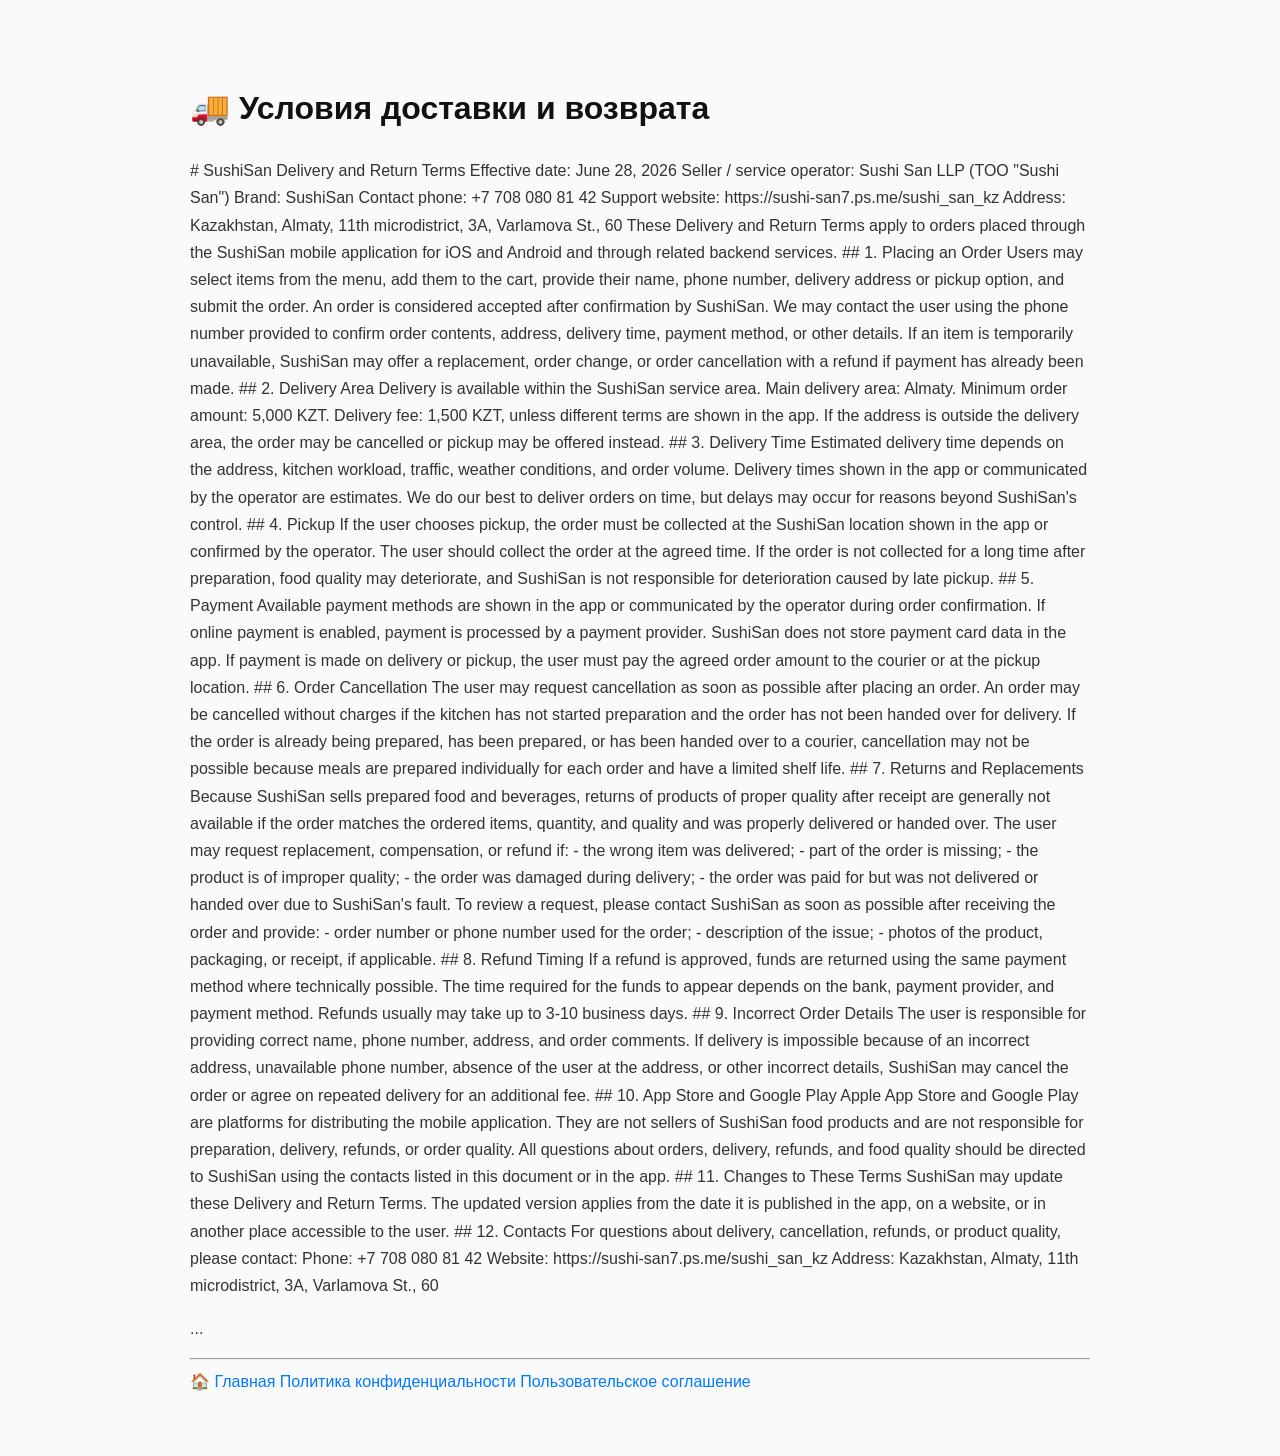
==== en/delivery.html @ b83c92fd "delivery.html" ====
<!DOCTYPE html>
<html lang="ru">
<head>
    <meta charset="UTF-8">
    <meta name="viewport" content="width=device-width, initial-scale=1.0">
    <title>Доставка и возврат | SushiSan</title>
    <link rel="stylesheet" href="../style.css">
</head>

<body>

<div class="container">

    <h1>🚚 Условия доставки и возврата</h1>

   # SushiSan Delivery and Return Terms

Effective date: June 28, 2026

Seller / service operator: Sushi San LLP (TOO "Sushi San")  
Brand: SushiSan  
Contact phone: +7 708 080 81 42  
Support website: https://sushi-san7.ps.me/sushi_san_kz  
Address: Kazakhstan, Almaty, 11th microdistrict, 3A, Varlamova St., 60

These Delivery and Return Terms apply to orders placed through the SushiSan mobile application for iOS and Android and through related backend services.

## 1. Placing an Order

Users may select items from the menu, add them to the cart, provide their name, phone number, delivery address or pickup option, and submit the order.

An order is considered accepted after confirmation by SushiSan. We may contact the user using the phone number provided to confirm order contents, address, delivery time, payment method, or other details.

If an item is temporarily unavailable, SushiSan may offer a replacement, order change, or order cancellation with a refund if payment has already been made.

## 2. Delivery Area

Delivery is available within the SushiSan service area.

Main delivery area: Almaty.  
Minimum order amount: 5,000 KZT.  
Delivery fee: 1,500 KZT, unless different terms are shown in the app.

If the address is outside the delivery area, the order may be cancelled or pickup may be offered instead.

## 3. Delivery Time

Estimated delivery time depends on the address, kitchen workload, traffic, weather conditions, and order volume.

Delivery times shown in the app or communicated by the operator are estimates. We do our best to deliver orders on time, but delays may occur for reasons beyond SushiSan's control.

## 4. Pickup

If the user chooses pickup, the order must be collected at the SushiSan location shown in the app or confirmed by the operator.

The user should collect the order at the agreed time. If the order is not collected for a long time after preparation, food quality may deteriorate, and SushiSan is not responsible for deterioration caused by late pickup.

## 5. Payment

Available payment methods are shown in the app or communicated by the operator during order confirmation.

If online payment is enabled, payment is processed by a payment provider. SushiSan does not store payment card data in the app.

If payment is made on delivery or pickup, the user must pay the agreed order amount to the courier or at the pickup location.

## 6. Order Cancellation

The user may request cancellation as soon as possible after placing an order.

An order may be cancelled without charges if the kitchen has not started preparation and the order has not been handed over for delivery.

If the order is already being prepared, has been prepared, or has been handed over to a courier, cancellation may not be possible because meals are prepared individually for each order and have a limited shelf life.

## 7. Returns and Replacements

Because SushiSan sells prepared food and beverages, returns of products of proper quality after receipt are generally not available if the order matches the ordered items, quantity, and quality and was properly delivered or handed over.

The user may request replacement, compensation, or refund if:

- the wrong item was delivered;
- part of the order is missing;
- the product is of improper quality;
- the order was damaged during delivery;
- the order was paid for but was not delivered or handed over due to SushiSan's fault.

To review a request, please contact SushiSan as soon as possible after receiving the order and provide:

- order number or phone number used for the order;
- description of the issue;
- photos of the product, packaging, or receipt, if applicable.

## 8. Refund Timing

If a refund is approved, funds are returned using the same payment method where technically possible.

The time required for the funds to appear depends on the bank, payment provider, and payment method. Refunds usually may take up to 3-10 business days.

## 9. Incorrect Order Details

The user is responsible for providing correct name, phone number, address, and order comments.

If delivery is impossible because of an incorrect address, unavailable phone number, absence of the user at the address, or other incorrect details, SushiSan may cancel the order or agree on repeated delivery for an additional fee.

## 10. App Store and Google Play

Apple App Store and Google Play are platforms for distributing the mobile application. They are not sellers of SushiSan food products and are not responsible for preparation, delivery, refunds, or order quality.

All questions about orders, delivery, refunds, and food quality should be directed to SushiSan using the contacts listed in this document or in the app.

## 11. Changes to These Terms

SushiSan may update these Delivery and Return Terms. The updated version applies from the date it is published in the app, on a website, or in another place accessible to the user.

## 12. Contacts

For questions about delivery, cancellation, refunds, or product quality, please contact:

Phone: +7 708 080 81 42  
Website: https://sushi-san7.ps.me/sushi_san_kz  
Address: Kazakhstan, Almaty, 11th microdistrict, 3A, Varlamova St., 60


    <p>
        ...
    </p>

    <hr>

    <div class="footer-links">
        <a href="../index.html">🏠 Главная</a>
        <a href="privacy.html">Политика конфиденциальности</a>
        <a href="terms.html">Пользовательское соглашение</a>
    </div>

</div>

</body>
</html>
---- style.css ----
body {
    font-family: Arial, sans-serif;
    max-width: 900px;
    margin: 40px auto;
    padding: 20px;
    line-height: 1.7;
    background: #fafafa;
    color: #333;
}

h1 {
    color: #111;
}

a {
    color: #007AFF;
    text-decoration: none;
}

a:hover {
    text-decoration: underline;
}
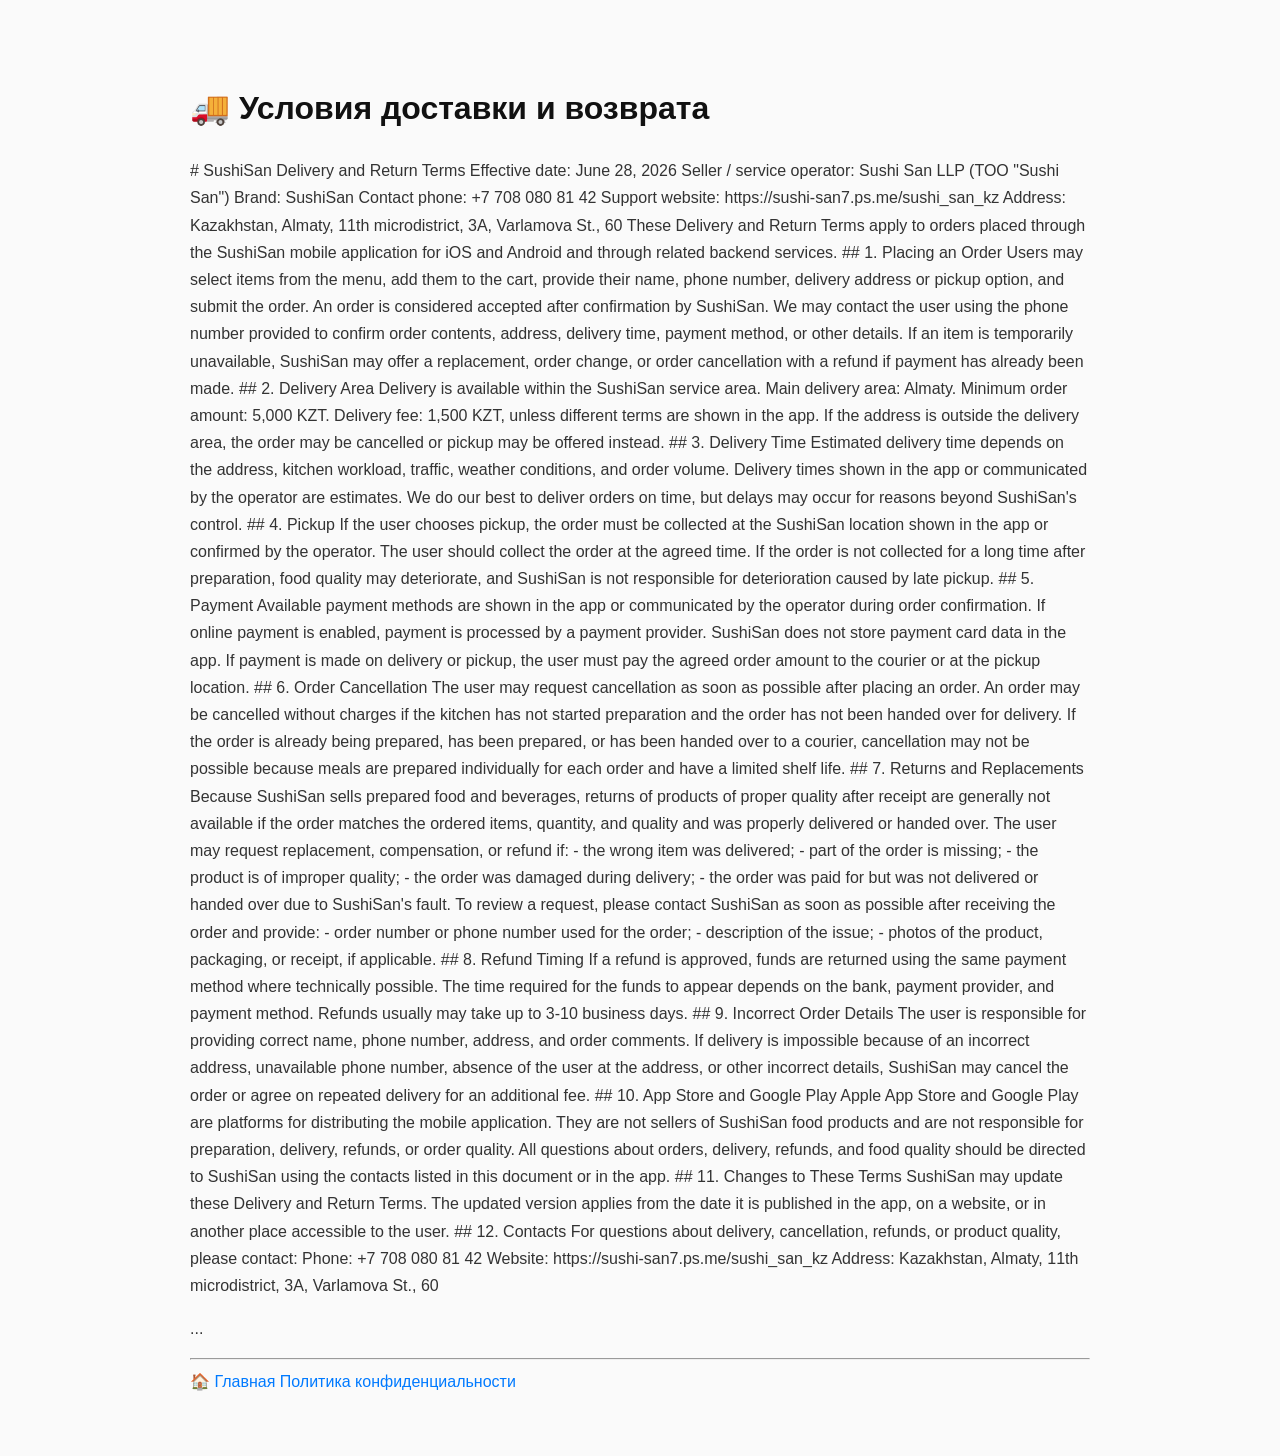
==== commit 8f15e48e: "delivery.html" ====
--- a/en/delivery.html
+++ b/en/delivery.html
@@ -129,7 +129,6 @@
     <div class="footer-links">
         <a href="../index.html">🏠 Главная</a>
         <a href="privacy.html">Политика конфиденциальности</a>
-        <a href="terms.html">Пользовательское соглашение</a>
     </div>
 
 </div>
